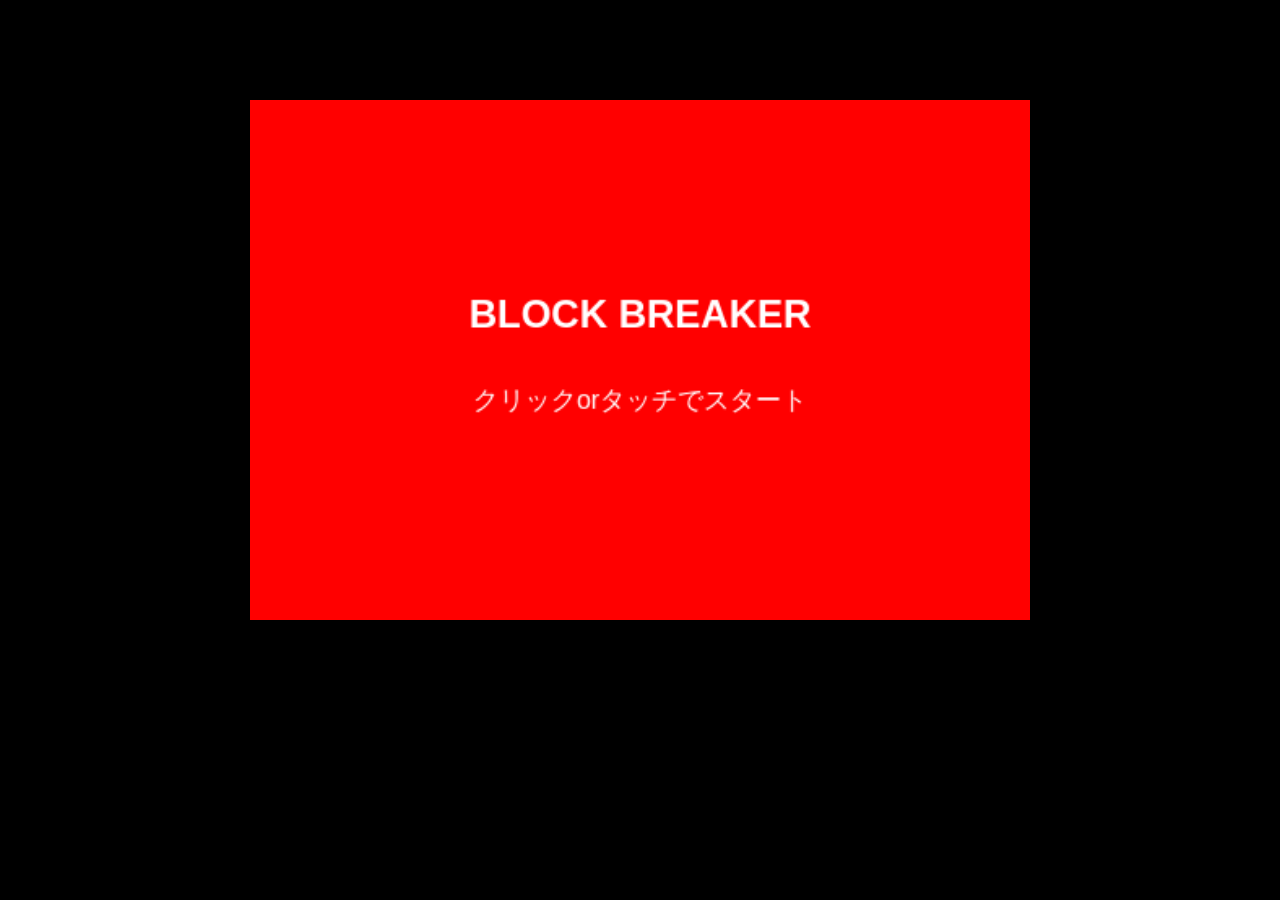
==== game/blockBreaker/index.html @ fb4a65b4 "オブジェクトの切り分けを完了 サウンド追加途中" ====
<!doctype html>
<!--mdn ブロック崩し STEP2 各フレームの前にキャンバスを消去まで-->
<html lang="ja">

<head>
  <meta charset="utf-8" />
  <title>ブロック崩しゲーム</title>
  <link rel="stylesheet" href="./css/blockBreaker.css">
</head>

<body>
  <canvas id="myCanvas" width="480" height="320"></canvas>
  <script type="module">
    const CANVAS = document.getElementById("myCanvas");
    const CTX = CANVAS.getContext("2d");
    import { TITLE_SCREEN } from './screen/title.js';
    import { GAME_OVER_SCREEN } from './screen/gameOver.js';
    import { GAME_CLEAR_SCREEN } from './screen/gameClear.js';
    import { Sound } from './sound/sound.js';
    const SOUND = new Sound();
    import { GameState, STATE_TYPE } from './object/gameState.js';
    const GAME_STATE = new GameState();

    import { Ball, BALL_RADIUS } from './object/ball.js';
    const BALL = new Ball(CANVAS);
    import { Paddle } from './object/paddle.js';
    const PADDLE = new Paddle(CANVAS);
    import { Bricks } from './object/bricks.js';
    const BRICKS = new Bricks(CANVAS);
    import { Lives } from './object/lives.js';
    const LIVES = new Lives(CANVAS);
    import { Score } from './object/score.js';
    const SCORE = new Score(CANVAS);
    import { Timer } from './object/timer.js';
    const TIMER = new Timer(CANVAS);


    // 各オブジェクトを描画する
    function drawGameObjects() {
      BRICKS.drawBricks(CTX);
      BALL.draw(CTX);
      PADDLE.drawPaddle(CTX);
      LIVES.drawLives(CTX);
      SCORE.drawScore(CTX);
      TIMER.draw(CTX);
    }

    /*
    *各オブジェクトの状態を初期状態に戻す
    */
    function resetObject() {
      SCORE.reset();
      LIVES.reset();
      BALL.reset();
      PADDLE.reset();
      BRICKS.reset();
      TIMER.reset();
    }

    /**
     *状態による画面を描画する
     *
     * 以下の画面が存在する
     * ・タイトル画面
     * ・ゲーム画面
     * ・ゲームオーバー画面
     * ・ゲームクリア画面
     */
    function draw() {
      CTX.clearRect(0, 0, CANVAS.width, CANVAS.height);
      switch (GAME_STATE.state) {
        case STATE_TYPE.TITLE:
          TITLE_SCREEN.draw(CTX, CANVAS);
          break;

        case STATE_TYPE.RUN:
          runGame();
          break;

        case STATE_TYPE.GAME_OVER:
          TIMER.stop();
          drawGameObjects();
          GAME_OVER_SCREEN.draw(CTX, CANVAS);
          break;

        case STATE_TYPE.GAME_CLEAR:
          TIMER.stop();
          drawGameObjects();
          GAME_CLEAR_SCREEN.draw(CTX, CANVAS);
          break;
      }

      // requestAnimationFrame()により繰り返される
      requestAnimationFrame(draw);
    }


    // ゲーム実行
    function runGame() {
      drawGameObjects();

      TIMER.run();
      BALL.move();
      BALL.checkReflectionForCanvasSide();
      BALL.checkReflectionForCanvasTop();
      BALL.checkReflectionForCanvasBottom(PADDLE, LIVES, GAME_STATE);

      BALL.checkBricksCollision(BRICKS, SCORE, GAME_STATE, SOUND);

      PADDLE.move();
    }

    /*
    *以下の状態毎の、クリックされた場合の処理
    *
    *1.タイトル
    *ゲームを起動する
    *
    *2.ゲームオーバーまたはクリア
    *状態をタイトルとする
    */
    CANVAS.addEventListener("click", () => {
      if (GAME_STATE.isTitle()) {
        resetObject();
        GAME_STATE.setRun();
      }
      else if (GAME_STATE.isGameOver() || GAME_STATE.isGameClear()) {
        GAME_STATE.setTitle();
      }
    });

    /*キーボード入力*/
    document.addEventListener("keydown", (e) => {
      if (GAME_STATE.isRunning()) {
        PADDLE.keyDownHandler(e);
      }
    }, false);

    /*キーボード未入力*/
    document.addEventListener("keyup", (e) => {
      if (GAME_STATE.isRunning()) {
        PADDLE.keyUpHandler(e);
      }
    }, false);

    /**
     * マウス入力
     * TODO　スマホ実装に伴って削除するかも？
    */
    document.addEventListener("mousemove", (e) => {
      if (GAME_STATE.isRunning()) {
        PADDLE.mouseMoveHandler(e);
      }
    }, false);

    draw();
  </script>
</body>

</html>
---- game/blockBreaker/css/blockBreaker.css ----
* {
      padding: 0;
      margin: 0;
      touch-action: none;
    }

    body {
      background-color: black;
    }

    canvas {
      margin: 100px auto 0;
      background: red;
      display: block;
      width: 100vw;
      max-width: 780px;
      height: auto;
    }
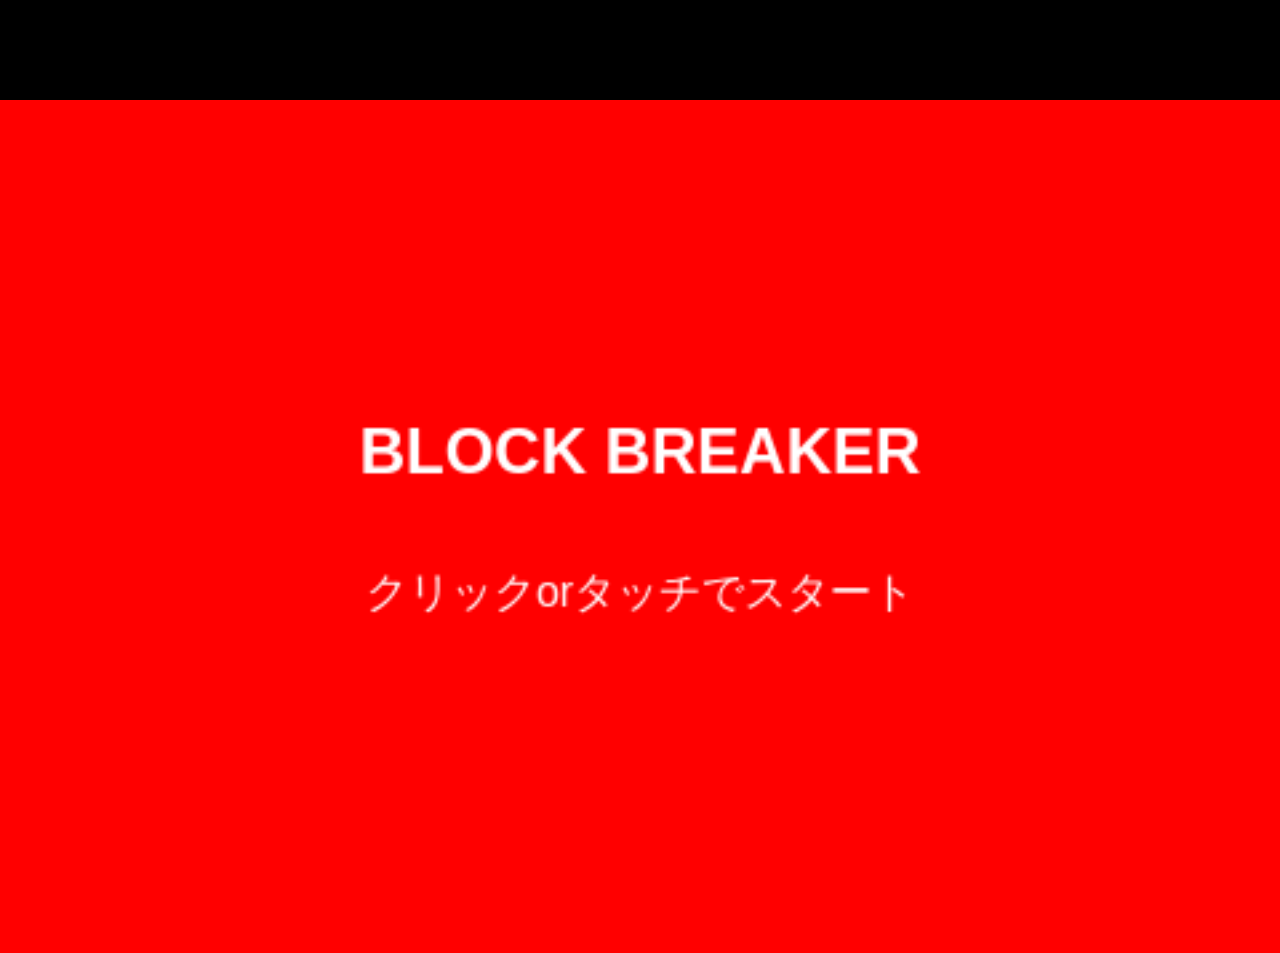
==== commit 54aa53f9: "サウンドの実装及び軽微な修正 入力対応処理の準備" ====
--- a/game/blockBreaker/index.html
+++ b/game/blockBreaker/index.html
@@ -21,7 +21,7 @@
     import { GameState, STATE_TYPE } from './object/gameState.js';
     const GAME_STATE = new GameState();
 
-    import { Ball, BALL_RADIUS } from './object/ball.js';
+    import { Ball } from './object/ball.js';
     const BALL = new Ball(CANVAS);
     import { Paddle } from './object/paddle.js';
     const PADDLE = new Paddle(CANVAS);
@@ -33,39 +33,44 @@
     const SCORE = new Score(CANVAS);
     import { Timer } from './object/timer.js';
     const TIMER = new Timer(CANVAS);
+    const OBJECTS = [BALL, PADDLE, BRICKS, LIVES, SCORE, TIMER];
 
 
-    // 各オブジェクトを描画する
+    /*
+    * 各オブジェクトを描画する
+    */
     function drawGameObjects() {
-      BRICKS.drawBricks(CTX);
-      BALL.draw(CTX);
-      PADDLE.drawPaddle(CTX);
-      LIVES.drawLives(CTX);
-      SCORE.drawScore(CTX);
-      TIMER.draw(CTX);
+      OBJECTS.forEach(object => {
+        object.draw(CTX);
+      });
     }
 
     /*
     *各オブジェクトの状態を初期状態に戻す
     */
     function resetObject() {
-      SCORE.reset();
-      LIVES.reset();
-      BALL.reset();
-      PADDLE.reset();
-      BRICKS.reset();
-      TIMER.reset();
+      OBJECTS.forEach(object => {
+        object.reset();
+      });
+    }
+
+    // ゲーム実行
+    function runGame() {
+      drawGameObjects();
+      TIMER.run();
+      BALL.move(PADDLE,
+        BRICKS,
+        SCORE,
+        LIVES,
+        GAME_STATE,
+        SOUND);
+      PADDLE.move();
     }
 
     /**
-     *状態による画面を描画する
-     *
-     * 以下の画面が存在する
-     * ・タイトル画面
-     * ・ゲーム画面
-     * ・ゲームオーバー画面
-     * ・ゲームクリア画面
-     */
+    *ゲームの状態により、
+    *それを表す画面を描写する
+    */
     function draw() {
       CTX.clearRect(0, 0, CANVAS.width, CANVAS.height);
       switch (GAME_STATE.state) {
@@ -94,29 +99,14 @@
       requestAnimationFrame(draw);
     }
 
-
-    // ゲーム実行
-    function runGame() {
-      drawGameObjects();
-
-      TIMER.run();
-      BALL.move();
-      BALL.checkReflectionForCanvasSide();
-      BALL.checkReflectionForCanvasTop();
-      BALL.checkReflectionForCanvasBottom(PADDLE, LIVES, GAME_STATE);
-
-      BALL.checkBricksCollision(BRICKS, SCORE, GAME_STATE, SOUND);
-
-      PADDLE.move();
-    }
-
     /*
-    *以下の状態毎の、クリックされた場合の処理
+    *以下の状態におけるクリックされた場合の処理
+    *状態に応じて、処理が異なる
     *
-    *1.タイトル
+    *1.タイトル状態
     *ゲームを起動する
     *
-    *2.ゲームオーバーまたはクリア
+    *2.ゲームオーバーまたはクリア状態
     *状態をタイトルとする
     */
     CANVAS.addEventListener("click", () => {
@@ -129,14 +119,14 @@
       }
     });
 
-    /*キーボード入力*/
+    /*キーボード:入力*/
     document.addEventListener("keydown", (e) => {
       if (GAME_STATE.isRunning()) {
         PADDLE.keyDownHandler(e);
       }
     }, false);
 
-    /*キーボード未入力*/
+    /*キーボード:未入力*/
     document.addEventListener("keyup", (e) => {
       if (GAME_STATE.isRunning()) {
         PADDLE.keyUpHandler(e);
--- a/game/blockBreaker/css/blockBreaker.css
+++ b/game/blockBreaker/css/blockBreaker.css
@@ -13,6 +13,6 @@
       background: red;
       display: block;
       width: 100vw;
-      max-width: 780px;
+      max-width: 1280px;
       height: auto;
     }
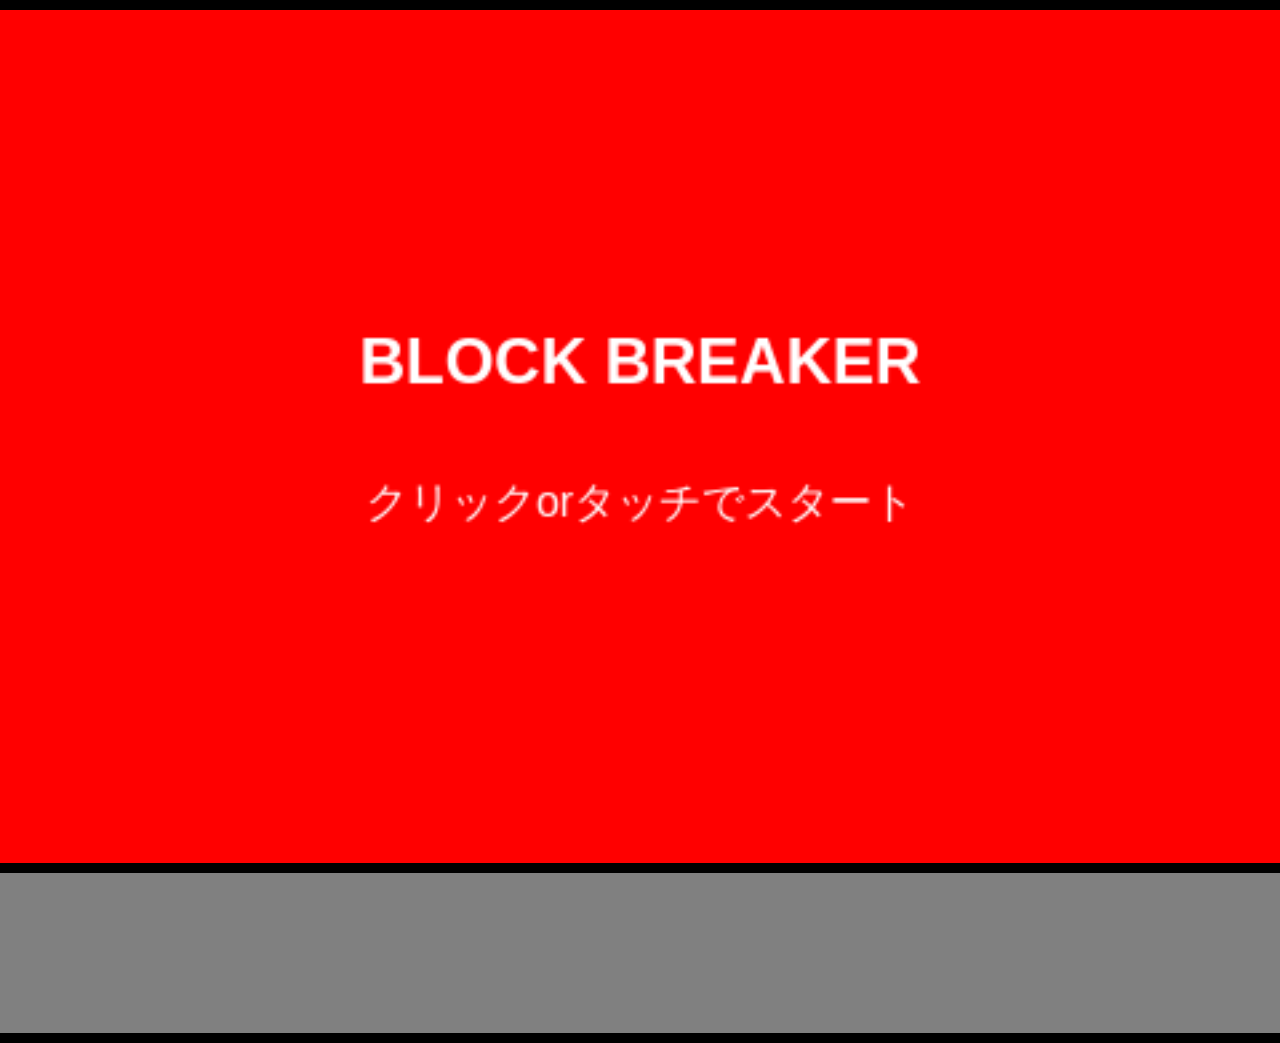
==== commit fb6e5382: "ブロック崩しの完成" ====
--- a/game/blockBreaker/index.html
+++ b/game/blockBreaker/index.html
@@ -10,6 +10,8 @@
 
 <body>
   <canvas id="myCanvas" width="480" height="320"></canvas>
+  <div id="paddle-touch-area" class="paddle-touch-area">
+  </div>
   <script type="module">
     const CANVAS = document.getElementById("myCanvas");
     const CTX = CANVAS.getContext("2d");
@@ -20,24 +22,26 @@
     const SOUND = new Sound();
     import { GameState, STATE_TYPE } from './object/gameState.js';
     const GAME_STATE = new GameState();
+    const touchArea = document.getElementById("paddle-touch-area");
 
+    //オブジェクトの読み込み、及び生成
     import { Ball } from './object/ball.js';
     const BALL = new Ball(CANVAS);
     import { Paddle } from './object/paddle.js';
     const PADDLE = new Paddle(CANVAS);
-    import { Bricks } from './object/bricks.js';
-    const BRICKS = new Bricks(CANVAS);
+    import { Blocks } from './object/blocks.js';
+    const BLOCKS = new Blocks(CANVAS);
     import { Lives } from './object/lives.js';
     const LIVES = new Lives(CANVAS);
     import { Score } from './object/score.js';
     const SCORE = new Score(CANVAS);
     import { Timer } from './object/timer.js';
     const TIMER = new Timer(CANVAS);
-    const OBJECTS = [BALL, PADDLE, BRICKS, LIVES, SCORE, TIMER];
+    const OBJECTS = [BALL, PADDLE, BLOCKS, LIVES, SCORE, TIMER];
 
 
     /*
-    * 各オブジェクトを描画する
+     *各オブジェクトを描画する
     */
     function drawGameObjects() {
       OBJECTS.forEach(object => {
@@ -46,7 +50,7 @@
     }
 
     /*
-    *各オブジェクトの状態を初期状態に戻す
+     *各オブジェクトの状態を初期状態に戻す
     */
     function resetObject() {
       OBJECTS.forEach(object => {
@@ -54,12 +58,14 @@
       });
     }
 
-    // ゲーム実行
+    /**
+     * ゲームの実行
+    */
     function runGame() {
       drawGameObjects();
       TIMER.run();
       BALL.move(PADDLE,
-        BRICKS,
+        BLOCKS,
         SCORE,
         LIVES,
         GAME_STATE,
@@ -68,8 +74,8 @@
     }
 
     /**
-    *ゲームの状態により、
-    *それを表す画面を描写する
+     *ゲームの状態により、
+     *それを表す画面を描写する
     */
     function draw() {
       CTX.clearRect(0, 0, CANVAS.width, CANVAS.height);
@@ -85,63 +91,24 @@
         case STATE_TYPE.GAME_OVER:
           TIMER.stop();
           drawGameObjects();
-          GAME_OVER_SCREEN.draw(CTX, CANVAS);
+          GAME_OVER_SCREEN.draw(CTX, CANVAS, SCORE.score, BLOCKS.getStartTotaleNumber());
           break;
 
         case STATE_TYPE.GAME_CLEAR:
           TIMER.stop();
           drawGameObjects();
-          GAME_CLEAR_SCREEN.draw(CTX, CANVAS);
+          let clearTime = [TIMER.minutes, TIMER.seconds]
+          GAME_CLEAR_SCREEN.draw(CTX, CANVAS, clearTime);
           break;
       }
 
-      // requestAnimationFrame()により繰り返される
+      // requestAnimationFrame()により、繰り返される
       requestAnimationFrame(draw);
     }
 
-    /*
-    *以下の状態におけるクリックされた場合の処理
-    *状態に応じて、処理が異なる
-    *
-    *1.タイトル状態
-    *ゲームを起動する
-    *
-    *2.ゲームオーバーまたはクリア状態
-    *状態をタイトルとする
-    */
-    CANVAS.addEventListener("click", () => {
-      if (GAME_STATE.isTitle()) {
-        resetObject();
-        GAME_STATE.setRun();
-      }
-      else if (GAME_STATE.isGameOver() || GAME_STATE.isGameClear()) {
-        GAME_STATE.setTitle();
-      }
-    });
 
-    /*キーボード:入力*/
-    document.addEventListener("keydown", (e) => {
-      if (GAME_STATE.isRunning()) {
-        PADDLE.keyDownHandler(e);
-      }
-    }, false);
-
-    /*キーボード:未入力*/
-    document.addEventListener("keyup", (e) => {
-      if (GAME_STATE.isRunning()) {
-        PADDLE.keyUpHandler(e);
-      }
-    }, false);
-
-    /**
-     * マウス入力
-     * TODO　スマホ実装に伴って削除するかも？
-    */
-    document.addEventListener("mousemove", (e) => {
-      if (GAME_STATE.isRunning()) {
-        PADDLE.mouseMoveHandler(e);
-      }
-    }, false);
+    import { INPUT_MANAGER } from './input/inputManager.js';
+    INPUT_MANAGER.checkInput(CANVAS, GAME_STATE, PADDLE, resetObject, touchArea, SOUND);
 
     draw();
   </script>
--- a/game/blockBreaker/css/blockBreaker.css
+++ b/game/blockBreaker/css/blockBreaker.css
@@ -9,10 +9,36 @@
     }
 
     canvas {
-      margin: 100px auto 0;
+      margin: 10px auto 0;
       background: red;
       display: block;
       width: 100vw;
       max-width: 1280px;
       height: auto;
+    }
+
+    /*タッチエリア*/
+    .paddle-touch-area {
+      width: 480px;
+      height: 160px;
+      width: 100vw;
+      max-width: 1280px;
+      margin: 10px auto;
+      background-color: gray;
+      color: white;
+      display: flex;
+      justify-content: center;
+      align-items: center;
+      font-size: 16px;
+      font-weight: bold;
+
+      /* スマホでの誤動作や画面スクロールを防ぐ設定 */
+      touch-action: none;
+      user-select: none;
+      -webkit-user-select: none;
+    }
+
+    /* タッチエリアが動作中の場合 */
+    .paddle-touch-area.active {
+      background-color: #2D3748;
     }
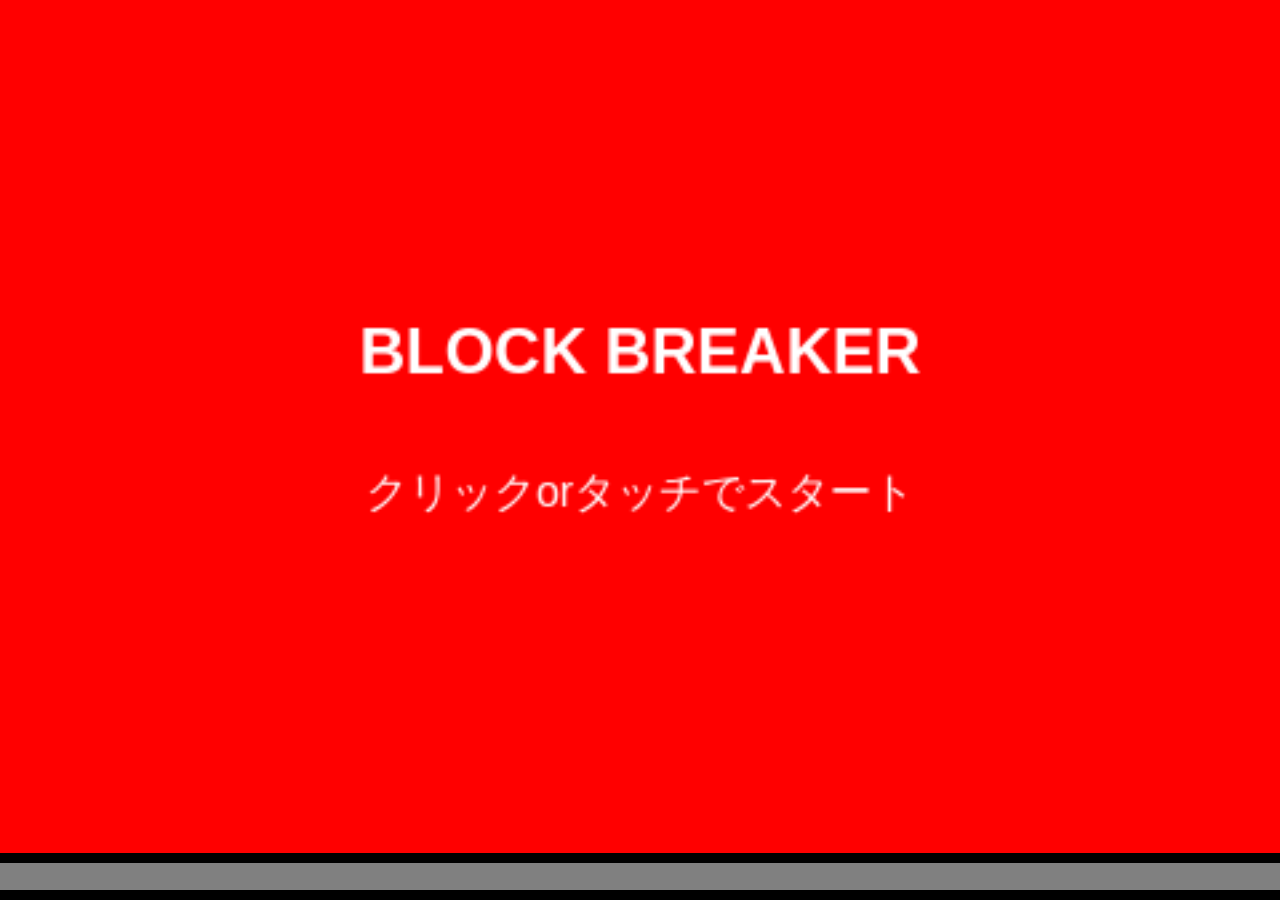
==== commit e9343a77: "タッチ処理の仕様変更、不具合修正" ====
--- a/game/blockBreaker/index.html
+++ b/game/blockBreaker/index.html
@@ -5,7 +5,7 @@
 <head>
   <meta charset="utf-8" />
   <title>ブロック崩しゲーム</title>
-  <link rel="stylesheet" href="./css/blockBreaker.css">
+  <link rel="stylesheet" href="/game/blockBreaker/css/blockBreaker.css">
 </head>
 
 <body>
@@ -15,30 +15,29 @@
   <script type="module">
     const CANVAS = document.getElementById("myCanvas");
     const CTX = CANVAS.getContext("2d");
-    import { TITLE_SCREEN } from './screen/title.js';
-    import { GAME_OVER_SCREEN } from './screen/gameOver.js';
-    import { GAME_CLEAR_SCREEN } from './screen/gameClear.js';
-    import { Sound } from './sound/sound.js';
+    import { TITLE_SCREEN } from '/game/blockBreaker/screen/title.js';
+    import { GAME_OVER_SCREEN } from '/game/blockBreaker/screen/gameOver.js';
+    import { GAME_CLEAR_SCREEN } from '/game/blockBreaker/screen/gameClear.js';
+    import { Sound } from '/game/blockBreaker/sound/sound.js';
     const SOUND = new Sound();
-    import { GameState, STATE_TYPE } from './object/gameState.js';
+    import { GameState, STATE_TYPE } from '/game/blockBreaker/object/gameState.js';
     const GAME_STATE = new GameState();
     const touchArea = document.getElementById("paddle-touch-area");
 
     //オブジェクトの読み込み、及び生成
-    import { Ball } from './object/ball.js';
+    import { Ball } from '/game/blockBreaker/object/ball.js';
     const BALL = new Ball(CANVAS);
-    import { Paddle } from './object/paddle.js';
+    import { Paddle } from '/game/blockBreaker/object/paddle.js';
     const PADDLE = new Paddle(CANVAS);
-    import { Blocks } from './object/blocks.js';
+    import { Blocks } from '/game/blockBreaker/object/blocks.js';
     const BLOCKS = new Blocks(CANVAS);
-    import { Lives } from './object/lives.js';
+    import { Lives } from '/game/blockBreaker/object/lives.js';
     const LIVES = new Lives(CANVAS);
-    import { Score } from './object/score.js';
+    import { Score } from '/game/blockBreaker/object/score.js';
     const SCORE = new Score(CANVAS);
-    import { Timer } from './object/timer.js';
+    import { Timer } from '/game/blockBreaker/object/timer.js';
     const TIMER = new Timer(CANVAS);
     const OBJECTS = [BALL, PADDLE, BLOCKS, LIVES, SCORE, TIMER];
-
 
     /*
      *各オブジェクトを描画する
@@ -107,7 +106,7 @@
     }
 
 
-    import { INPUT_MANAGER } from './input/inputManager.js';
+    import { INPUT_MANAGER } from '/game/blockBreaker/input/inputManager.js';
     INPUT_MANAGER.checkInput(CANVAS, GAME_STATE, PADDLE, resetObject, touchArea, SOUND);
 
     draw();
--- a/game/blockBreaker/css/blockBreaker.css
+++ b/game/blockBreaker/css/blockBreaker.css
@@ -6,10 +6,17 @@
 
     body {
       background-color: black;
+      margin: 0;
+      padding: 0;
+      width: 100vw;
+      height: 100vh;
+      display: flex;
+      flex-direction: column;
+      justify-content: center;
+      align-items: center;
     }
 
     canvas {
-      margin: 10px auto 0;
       background: red;
       display: block;
       width: 100vw;
@@ -20,12 +27,11 @@
     /*タッチエリア*/
     .paddle-touch-area {
       width: 480px;
-      height: 160px;
+      height: 280px;
       width: 100vw;
       max-width: 1280px;
       margin: 10px auto;
       background-color: gray;
-      color: white;
       display: flex;
       justify-content: center;
       align-items: center;
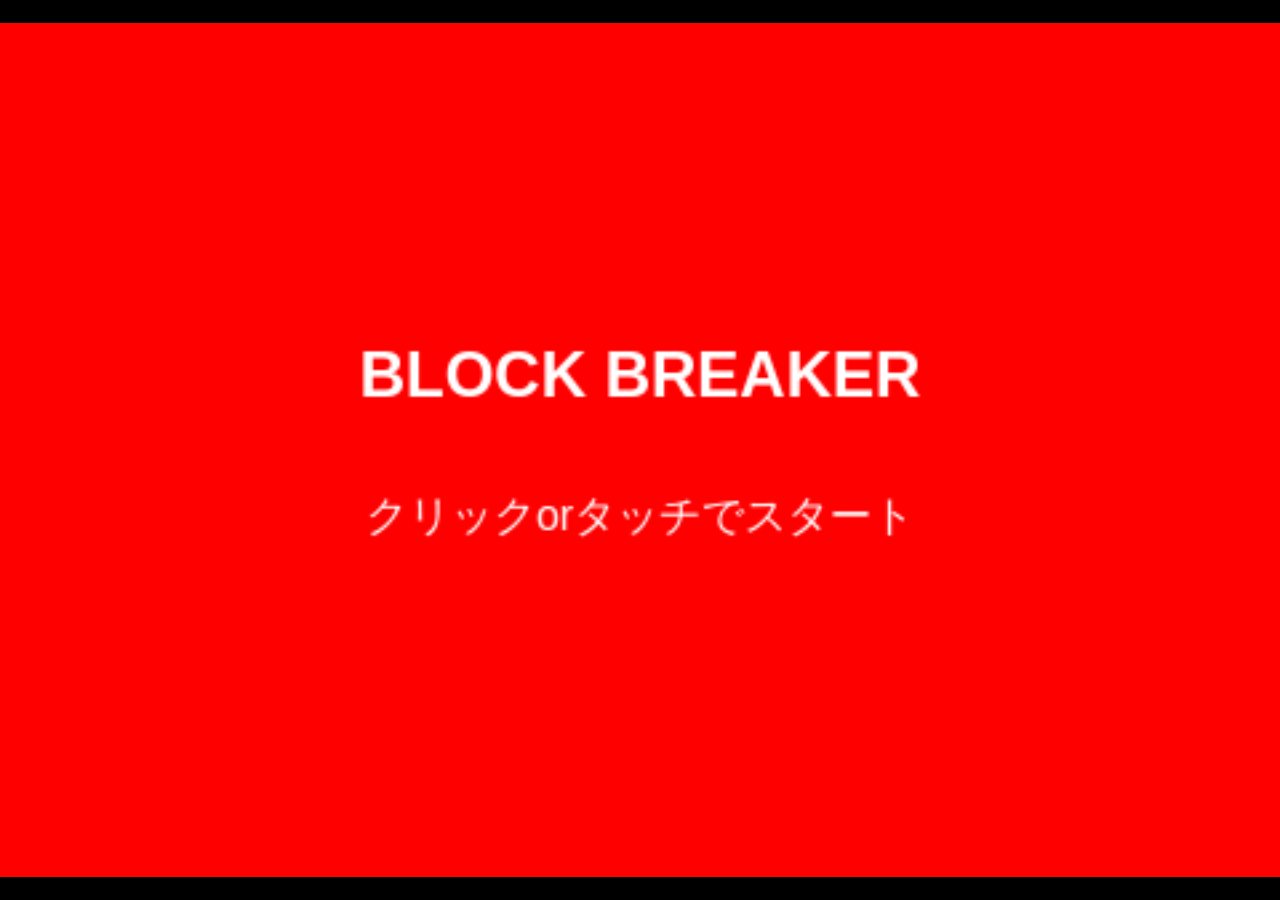
==== commit dd6eae39: "タッチエリアがわかりやすいよう、テキストを追加" ====
--- a/game/blockBreaker/index.html
+++ b/game/blockBreaker/index.html
@@ -11,6 +11,7 @@
 <body>
   <canvas id="myCanvas" width="480" height="320"></canvas>
   <div id="paddle-touch-area" class="paddle-touch-area">
+    Touch Area☝&#xFE0E;
   </div>
   <script type="module">
     const CANVAS = document.getElementById("myCanvas");
@@ -18,7 +19,8 @@
     import { TITLE_SCREEN } from '/game/blockBreaker/screen/title.js';
     import { GAME_OVER_SCREEN } from '/game/blockBreaker/screen/gameOver.js';
     import { GAME_CLEAR_SCREEN } from '/game/blockBreaker/screen/gameClear.js';
-    import { Sound } from '/game/blockBreaker/sound/sound.js';
+    import { setupSound, Sound } from '/game/blockBreaker/sound/sound.js';
+    await setupSound();
     const SOUND = new Sound();
     import { GameState, STATE_TYPE } from '/game/blockBreaker/object/gameState.js';
     const GAME_STATE = new GameState();
--- a/game/blockBreaker/css/blockBreaker.css
+++ b/game/blockBreaker/css/blockBreaker.css
@@ -32,10 +32,11 @@
       max-width: 1280px;
       margin: 10px auto;
       background-color: gray;
+      color: white;
       display: flex;
       justify-content: center;
       align-items: center;
-      font-size: 16px;
+      font-size: 32px;
       font-weight: bold;
 
       /* スマホでの誤動作や画面スクロールを防ぐ設定 */
@@ -44,7 +45,18 @@
       -webkit-user-select: none;
     }
 
+    /*
+    *マウスによるホバーができる場合のタッチエリア
+    *非表示とする 
+    */
+    @media (hover: hover) and (pointer: fine) {
+      .paddle-touch-area {
+        display: none;
+      }
+    }
+
     /* タッチエリアが動作中の場合 */
     .paddle-touch-area.active {
       background-color: #2D3748;
+      color: transparent;
     }
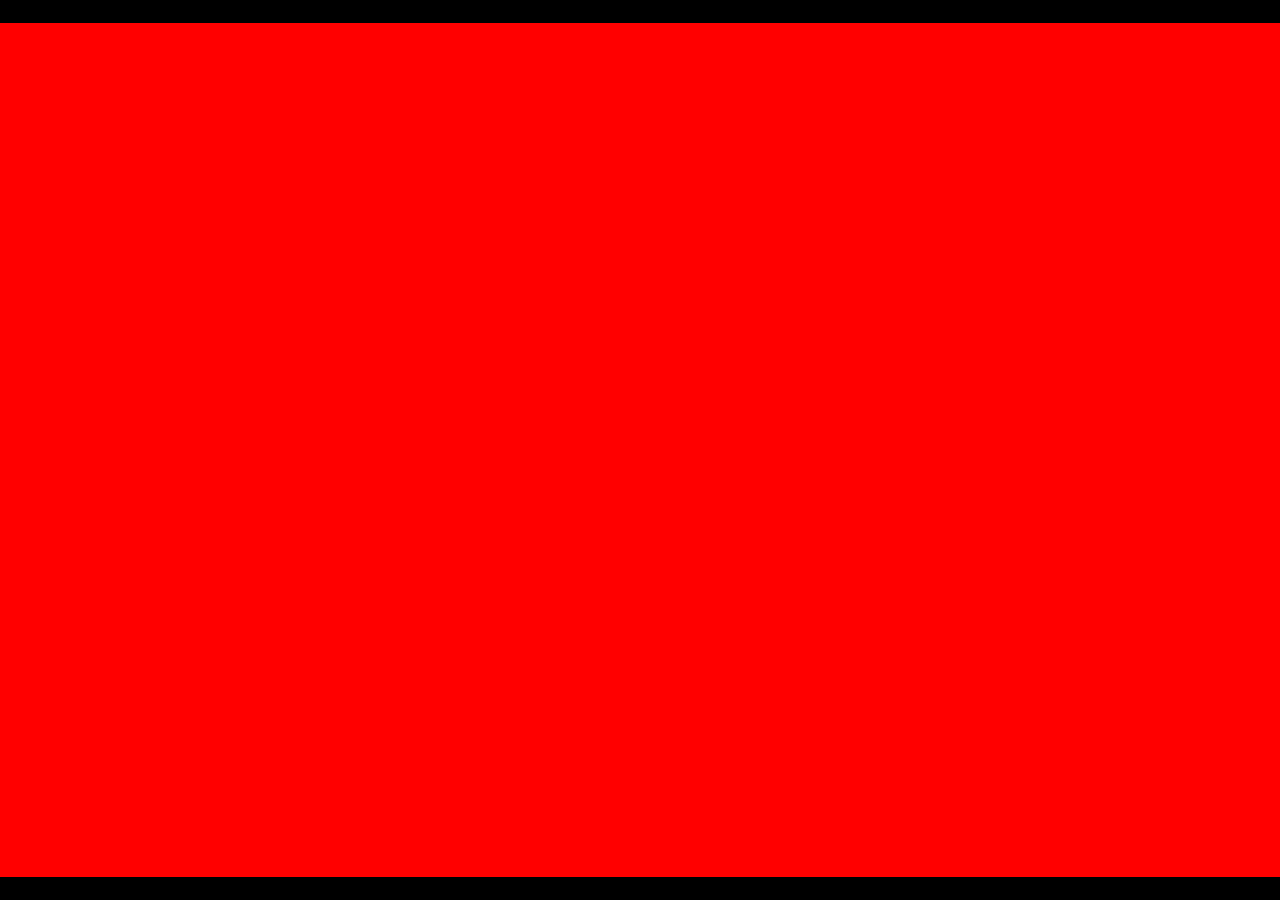
==== commit 4cd2ea45: "ゲームに関する処理をgameManagerへ切り分け" ====
--- a/game/blockBreaker/index.html
+++ b/game/blockBreaker/index.html
@@ -13,105 +13,7 @@
   <div id="paddle-touch-area" class="paddle-touch-area">
     Touch Area☝&#xFE0E;
   </div>
-  <script type="module">
-    const CANVAS = document.getElementById("myCanvas");
-    const CTX = CANVAS.getContext("2d");
-    import { TITLE_SCREEN } from '/game/blockBreaker/screen/title.js';
-    import { GAME_OVER_SCREEN } from '/game/blockBreaker/screen/gameOver.js';
-    import { GAME_CLEAR_SCREEN } from '/game/blockBreaker/screen/gameClear.js';
-    import { setupSound, Sound } from '/game/blockBreaker/sound/sound.js';
-    await setupSound();
-    const SOUND = new Sound();
-    import { GameState, STATE_TYPE } from '/game/blockBreaker/object/gameState.js';
-    const GAME_STATE = new GameState();
-    const touchArea = document.getElementById("paddle-touch-area");
-
-    //オブジェクトの読み込み、及び生成
-    import { Ball } from '/game/blockBreaker/object/ball.js';
-    const BALL = new Ball(CANVAS);
-    import { Paddle } from '/game/blockBreaker/object/paddle.js';
-    const PADDLE = new Paddle(CANVAS);
-    import { Blocks } from '/game/blockBreaker/object/blocks.js';
-    const BLOCKS = new Blocks(CANVAS);
-    import { Lives } from '/game/blockBreaker/object/lives.js';
-    const LIVES = new Lives(CANVAS);
-    import { Score } from '/game/blockBreaker/object/score.js';
-    const SCORE = new Score(CANVAS);
-    import { Timer } from '/game/blockBreaker/object/timer.js';
-    const TIMER = new Timer(CANVAS);
-    const OBJECTS = [BALL, PADDLE, BLOCKS, LIVES, SCORE, TIMER];
-
-    /*
-     *各オブジェクトを描画する
-    */
-    function drawGameObjects() {
-      OBJECTS.forEach(object => {
-        object.draw(CTX);
-      });
-    }
-
-    /*
-     *各オブジェクトの状態を初期状態に戻す
-    */
-    function resetObject() {
-      OBJECTS.forEach(object => {
-        object.reset();
-      });
-    }
-
-    /**
-     * ゲームの実行
-    */
-    function runGame() {
-      drawGameObjects();
-      TIMER.run();
-      BALL.move(PADDLE,
-        BLOCKS,
-        SCORE,
-        LIVES,
-        GAME_STATE,
-        SOUND);
-      PADDLE.move();
-    }
-
-    /**
-     *ゲームの状態により、
-     *それを表す画面を描写する
-    */
-    function draw() {
-      CTX.clearRect(0, 0, CANVAS.width, CANVAS.height);
-      switch (GAME_STATE.state) {
-        case STATE_TYPE.TITLE:
-          TITLE_SCREEN.draw(CTX, CANVAS);
-          break;
-
-        case STATE_TYPE.RUN:
-          runGame();
-          break;
-
-        case STATE_TYPE.GAME_OVER:
-          TIMER.stop();
-          drawGameObjects();
-          GAME_OVER_SCREEN.draw(CTX, CANVAS, SCORE.score, BLOCKS.getStartTotaleNumber());
-          break;
-
-        case STATE_TYPE.GAME_CLEAR:
-          TIMER.stop();
-          drawGameObjects();
-          let clearTime = [TIMER.minutes, TIMER.seconds]
-          GAME_CLEAR_SCREEN.draw(CTX, CANVAS, clearTime);
-          break;
-      }
-
-      // requestAnimationFrame()により、繰り返される
-      requestAnimationFrame(draw);
-    }
-
-
-    import { INPUT_MANAGER } from '/game/blockBreaker/input/inputManager.js';
-    INPUT_MANAGER.checkInput(CANVAS, GAME_STATE, PADDLE, resetObject, touchArea, SOUND);
-
-    draw();
+  <script type="module" src="./blockBreaker/gameManager.js">
   </script>
 </body>
 
